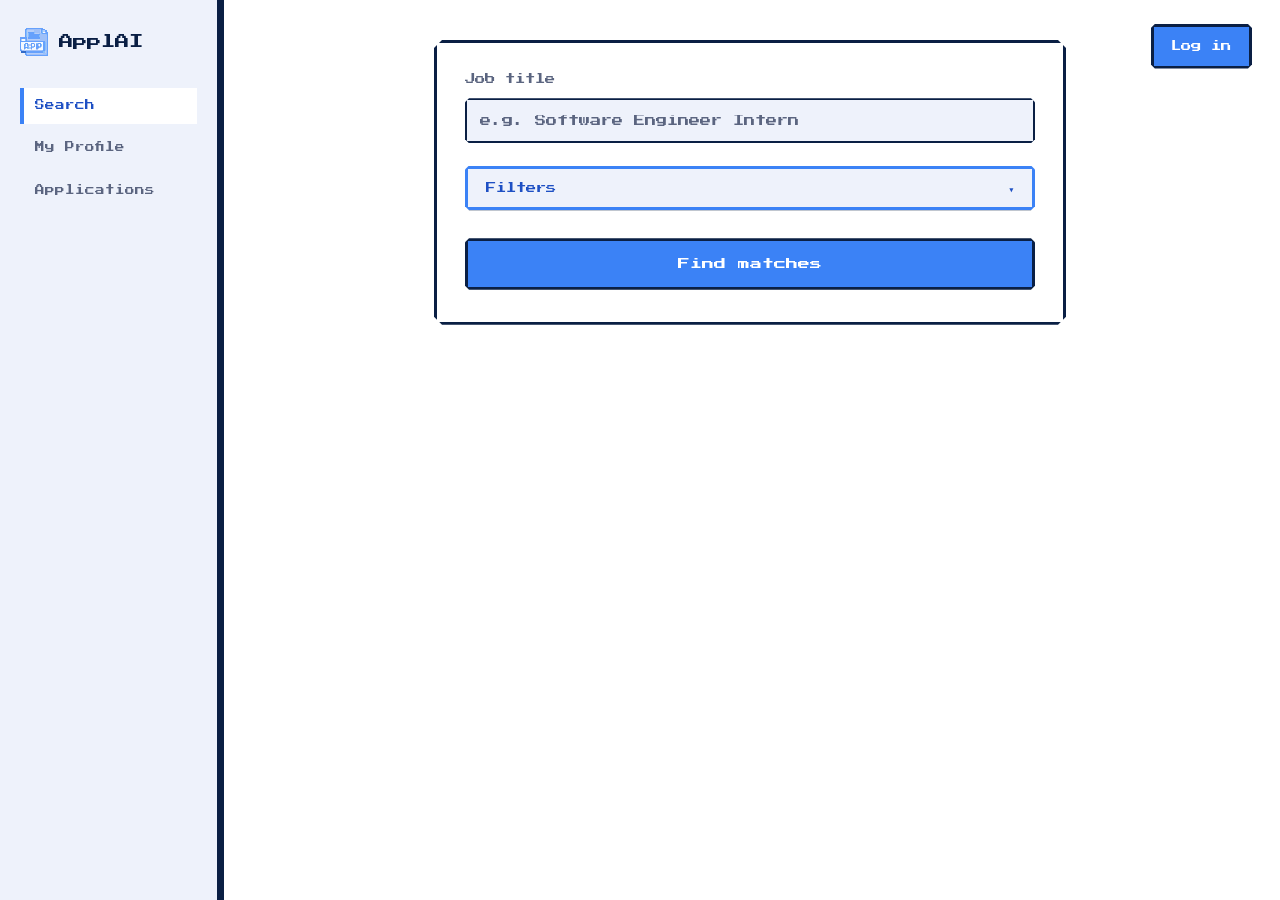
==== frontend/index.html @ b0d4d127 "Add Applications tab with status analytics, replacing the Question Bank stub" ====
<!doctype html>
<html lang="en">
<head>
  <meta charset="utf-8" />
  <title>ApplAI</title>
  <link rel="preconnect" href="https://fonts.googleapis.com" />
  <link rel="preconnect" href="https://fonts.gstatic.com" crossorigin />
  <link href="https://fonts.googleapis.com/css2?family=Press+Start+2P&display=swap" rel="stylesheet" />
  <link rel="stylesheet" href="style.css" />
  <link rel="icon" type="image/png" href="logo-pixel.png" />
</head>
<body>
  <div id="auth-status">
    <button id="login-btn">Log in</button>
    <button id="logout-btn" class="secondary hidden">Log out</button>
  </div>

  <div class="app-shell">
    <aside class="sidebar">
      <div class="brand">
        <img class="app-logo" src="logo-pixel.png" alt="ApplAI logo" width="28" height="28" />
        <h1>ApplAI</h1>
      </div>

      <nav class="sidebar-nav">
        <button id="tab-search" class="active">Search</button>
        <button id="tab-profile">My Profile</button>
        <button id="tab-applications">Applications</button>
      </nav>
    </aside>

    <main>
      <section id="search-section">
        <form id="match-form">
          <label for="filter-title">Job title</label>
          <input type="text" id="filter-title" placeholder="e.g. Software Engineer Intern" />

          <div class="filters-dropdown">
            <button type="button" id="filters-toggle" class="secondary">
              Filters <span id="filters-toggle-arrow">&#9662;</span>
            </button>
            <div id="filters-panel" class="filters-panel hidden">
              <div class="location-field">
                <label for="filter-location">Location</label>
                <input type="text" id="filter-location" placeholder="Location" autocomplete="off" />
                <ul id="location-suggestions" class="suggestions-list hidden"></ul>
              </div>

              <label class="checkbox-label"><input type="checkbox" id="filter-remote" /> Remote only</label>

              <label>Salary range</label>
              <div class="salary-range">
                <div class="salary-range-track">
                  <input type="range" id="filter-salary-min" min="0" max="250000" step="5000" value="0" />
                  <input type="range" id="filter-salary-max" min="0" max="250000" step="5000" value="250000" />
                </div>
                <div class="salary-range-labels">
                  <span id="salary-min-label">$0</span>
                  <span id="salary-max-label">$250k+</span>
                </div>
              </div>

              <label>Minimum match</label>
              <div class="salary-range">
                <div class="salary-range-track">
                  <input type="range" id="filter-relevance" min="0" max="100" step="5" value="0" />
                </div>
                <div class="salary-range-labels">
                  <span id="relevance-label">Any match</span>
                </div>
              </div>

              <label for="sort-by">Sort by</label>
              <select id="sort-by">
                <option value="relevance">Most relevant (% match)</option>
                <option value="recent-desc">Most recent (newest first)</option>
                <option value="recent-asc">Most recent (oldest first)</option>
              </select>

              <button type="button" id="filters-reset" class="secondary">Reset filters</button>
            </div>
          </div>

          <button type="submit">Find matches</button>
        </form>

        <div id="results"></div>
      </section>

      <section id="profile-section" class="hidden">
        <div id="profile-logged-out" class="locked-panel">
          <img class="lock-icon" src="lock-pixel.png" alt="Locked" />
          <p>Log in to view and edit your saved profile.</p>
        </div>
        <div id="profile-logged-in" class="hidden">
          <label for="profile-skills-text">Skills / resume text</label>
          <textarea id="profile-skills-text" rows="6" placeholder="Add additional skills..."></textarea>
          <button type="button" id="save-skills-btn" class="secondary">Save skills</button>
          <div class="skills-actions-right">
            <button type="button" id="edit-skills-btn" class="secondary hidden">Edit</button>
            <button type="button" id="delete-skills-btn" class="secondary delete-btn hidden">Delete</button>
          </div>

          <div class="profile-section-block">
            <h2 class="section-heading">Personal info</h2>
            <div class="form-grid">
              <div>
                <label for="profile-full-name">Full name</label>
                <input type="text" id="profile-full-name" />
              </div>
              <div>
                <label for="profile-first-name">First name</label>
                <input type="text" id="profile-first-name" />
              </div>
              <div>
                <label for="profile-last-name">Last name</label>
                <input type="text" id="profile-last-name" />
              </div>
              <div>
                <label for="profile-email">Email</label>
                <input type="email" id="profile-email" />
              </div>
              <div>
                <label for="profile-phone">Phone</label>
                <input type="tel" id="profile-phone" />
              </div>
              <div>
                <label for="profile-work-authorization">Work authorization</label>
                <input type="text" id="profile-work-authorization" placeholder="e.g. US Citizen, requires sponsorship" />
              </div>
              <div class="form-grid-full">
                <label for="profile-address">Address</label>
                <input type="text" id="profile-address" />
              </div>
              <div>
                <label for="profile-city">City</label>
                <input type="text" id="profile-city" />
              </div>
              <div>
                <label for="profile-state">State</label>
                <input type="text" id="profile-state" />
              </div>
              <div>
                <label for="profile-zip-code">Zip code</label>
                <input type="text" id="profile-zip-code" />
              </div>
              <div>
                <label for="profile-linkedin-url">LinkedIn URL</label>
                <input type="url" id="profile-linkedin-url" />
              </div>
              <div>
                <label for="profile-portfolio-url">Portfolio URL</label>
                <input type="url" id="profile-portfolio-url" />
              </div>
            </div>
            <button type="button" id="save-profile-info-btn" class="secondary">Save personal info</button>
            <div class="skills-actions-right">
              <button type="button" id="edit-profile-info-btn" class="secondary hidden">Edit</button>
            </div>
          </div>

          <div class="profile-section-block">
            <h2 class="section-heading">Resumes</h2>

            <label for="resume-upload">Upload a resume (DOCX)</label>
            <div class="file-input-row">
              <input type="file" id="resume-upload" accept=".docx,application/vnd.openxmlformats-officedocument.wordprocessingml.document" />
              <button type="button" id="resume-upload-btn" class="secondary hidden">Upload</button>
              <button type="button" id="resume-upload-clear" class="secondary delete-btn hidden">Remove</button>
            </div>

            <div class="saved-resumes-block">
              <h3 class="subsection-heading">Saved resumes</h3>
              <label class="checkbox-label">
                <input type="checkbox" id="resume-none" /> None (use skills text only)
              </label>
              <div id="resume-list"></div>
            </div>
          </div>

          <p id="profile-status"></p>
        </div>
      </section>

      <section id="applications-section" class="hidden">
        <div id="applications-logged-out" class="locked-panel">
          <img class="lock-icon" src="lock-pixel.png" alt="Locked" />
          <p>Log in to view your applications.</p>
        </div>
        <div id="applications-logged-in" class="hidden">
          <div id="applications-stats" class="applications-stats"></div>
          <div id="applications-table-wrap">
            <table id="applications-table">
              <thead>
                <tr>
                  <th>Company</th>
                  <th>Title</th>
                  <th>Status</th>
                  <th>Resume</th>
                  <th>Applied</th>
                  <th></th>
                </tr>
              </thead>
              <tbody id="applications-table-body"></tbody>
            </table>
            <p id="applications-empty" class="hidden">No applications tracked yet — mark a job as applied from your search results or the extension.</p>
          </div>
        </div>
      </section>
    </main>
  </div>

  <script type="module" src="app.js"></script>
</body>
</html>
---- frontend/style.css ----
:root {
  --bg: #ffffff;
  --panel-bg: #ffffff;
  --panel-bg-alt: #eef2fb;
  --blue: #3b82f6;
  --blue-bright: #1e50c4;
  --blue-dark: #16336e;
  --navy: #0a1f44;
  --text: #0a1330;
  --text-muted: #5b6580;
  --border: #0a1f44;
  --error: #a4262c;
  --success: #1a7a4c;
  --error-bg: #fdf1f1;
  --error-border: #a4262c;
  --notch: 8px;
  --notch-sm: 4px;
}

* {
  box-sizing: border-box;
}

body {
  margin: 0;
  font-family: "Press Start 2P", monospace;
  font-size: 0.8rem;
  background: var(--bg);
  color: var(--text);
  line-height: 1.7;
}

.pixel-font {
  font-family: "Press Start 2P", monospace;
}

.app-shell {
  display: flex;
  align-items: flex-start;
  min-height: 100vh;
}

.sidebar {
  display: flex;
  flex-direction: column;
  gap: 2rem;
  width: 220px;
  flex-shrink: 0;
  padding: 1.75rem 1.25rem;
  background: var(--panel-bg-alt);
  border-right: 3px solid var(--navy);
  box-shadow: 4px 0 0 var(--navy);
  position: sticky;
  top: 0;
  height: 100vh;
}

.brand {
  display: flex;
  align-items: center;
  gap: 0.7rem;
}

.sidebar-nav {
  display: flex;
  flex-direction: column;
  gap: 0.4rem;
}

#auth-status {
  position: fixed;
  top: 1.5rem;
  right: 1.75rem;
  z-index: 20;
}

.app-logo {
  width: 28px;
  height: 28px;
  flex-shrink: 0;
  image-rendering: pixelated;
  image-rendering: -moz-crisp-edges;
  image-rendering: crisp-edges;
}

.brand h1 {
  font-size: 0.9rem;
  font-weight: 400;
  color: var(--navy);
  margin: 0;
  font-family: "Press Start 2P", monospace;
}

button {
  font-family: "Press Start 2P", monospace;
  font-size: 0.65rem;
  line-height: 1.4;
  padding: 0.75rem 1.1rem;
  border: 3px solid var(--navy);
  background: var(--blue);
  color: #ffffff;
  cursor: pointer;
  clip-path: polygon(
    0 var(--notch-sm), var(--notch-sm) 0,
    calc(100% - var(--notch-sm)) 0, 100% var(--notch-sm),
    100% calc(100% - var(--notch-sm)), calc(100% - var(--notch-sm)) 100%,
    var(--notch-sm) 100%, 0 calc(100% - var(--notch-sm))
  );
  filter: drop-shadow(3px 3px 0 var(--navy));
  transition: transform 0.05s ease;
}

button:hover {
  background: var(--blue-dark);
}

button:active {
  transform: translate(3px, 3px);
  filter: drop-shadow(0 0 0 var(--navy));
}

button:disabled {
  opacity: 0.6;
  cursor: not-allowed;
  transform: none;
}

button.secondary {
  background: var(--panel-bg-alt);
  color: var(--blue-bright);
  border-color: var(--blue);
}

button.secondary:hover {
  background: var(--panel-bg-alt);
}

main {
  flex: 1;
  max-width: 680px;
  margin: 0 auto;
  padding: 2.5rem 1.5rem 4rem;
}

.sidebar-nav button {
  font-family: "Press Start 2P", monospace;
  font-size: 0.6rem;
  text-align: left;
  background: none;
  border: none;
  border-left: 4px solid transparent;
  clip-path: none;
  filter: none;
  color: var(--text-muted);
  padding: 0.7rem 0.7rem;
  transition: transform 0.1s ease, color 0.1s ease;
}

.sidebar-nav button:hover {
  color: var(--blue-bright);
  background: var(--bg);
  transform: translateX(4px);
}

.sidebar-nav button:active {
  transform: none;
}

.sidebar-nav button.active {
  color: var(--blue-bright);
  border-left-color: var(--blue);
  background: var(--bg);
}

form {
  background: var(--panel-bg);
  border: 3px solid var(--border);
  padding: 1.75rem 1.75rem 2rem;
  clip-path: polygon(
    0 var(--notch), var(--notch) 0,
    calc(100% - var(--notch)) 0, 100% var(--notch),
    100% calc(100% - var(--notch)), calc(100% - var(--notch)) 100%,
    var(--notch) 100%, 0 calc(100% - var(--notch))
  );
  filter: drop-shadow(4px 4px 0 var(--navy));
}

label {
  display: block;
  font-size: 0.65rem;
  font-weight: 500;
  color: var(--text-muted);
  margin-top: 1.1rem;
  margin-bottom: 0.6rem;
}

label:first-child {
  margin-top: 0;
}

input[type="text"], input[type="email"], input[type="tel"], input[type="url"], input[type="file"], textarea {
  width: 100%;
  padding: 0.65rem 0.8rem;
  border: 2px solid var(--border);
  clip-path: polygon(
    0 var(--notch-sm), var(--notch-sm) 0,
    calc(100% - var(--notch-sm)) 0, 100% var(--notch-sm),
    100% calc(100% - var(--notch-sm)), calc(100% - var(--notch-sm)) 100%,
    var(--notch-sm) 100%, 0 calc(100% - var(--notch-sm))
  );
  font-family: inherit;
  font-size: 0.7rem;
  line-height: 1.8;
  background: var(--panel-bg-alt);
  color: var(--text);
  transition: border-color 0.15s ease;
}

input[type="text"]::placeholder, input[type="email"]::placeholder, input[type="tel"]::placeholder, input[type="url"]::placeholder, textarea::placeholder {
  color: var(--text-muted);
}

input[type="text"]:focus, input[type="email"]:focus, input[type="tel"]:focus, input[type="url"]:focus, input[type="file"]:focus, textarea:focus {
  outline: 2px dashed var(--blue-bright);
  outline-offset: 2px;
  border-color: var(--blue);
}

textarea {
  resize: vertical;
  font-family: inherit;
}

.filters-dropdown {
  margin-top: 1.4rem;
}

#filters-toggle {
  width: 100%;
  display: flex;
  justify-content: space-between;
  align-items: center;
}

.filters-panel {
  margin-top: 0.7rem;
  border: 2px solid var(--border);
  padding: 1rem 1.1rem 1.1rem;
  background: var(--panel-bg-alt);
  clip-path: polygon(
    0 var(--notch-sm), var(--notch-sm) 0,
    calc(100% - var(--notch-sm)) 0, 100% var(--notch-sm),
    100% calc(100% - var(--notch-sm)), calc(100% - var(--notch-sm)) 100%,
    var(--notch-sm) 100%, 0 calc(100% - var(--notch-sm))
  );
}

.filters-panel label {
  color: var(--blue-bright);
  font-size: 0.75rem;
  font-weight: 600;
  text-transform: uppercase;
  letter-spacing: 0.03em;
}

.filters-panel .checkbox-label {
  display: inline-flex;
  align-items: center;
  gap: 0.4rem;
  margin-top: 0.9rem;
  font-weight: 400;
  text-transform: none;
  color: var(--text);
}

.filters-panel select {
  width: 100%;
  padding: 0.6rem 0.8rem;
  border: 2px solid var(--border);
  clip-path: polygon(
    0 var(--notch-sm), var(--notch-sm) 0,
    calc(100% - var(--notch-sm)) 0, 100% var(--notch-sm),
    100% calc(100% - var(--notch-sm)), calc(100% - var(--notch-sm)) 100%,
    var(--notch-sm) 100%, 0 calc(100% - var(--notch-sm))
  );
  font-family: inherit;
  font-size: 0.65rem;
  background: var(--bg);
  color: var(--text);
}

.salary-range {
  margin-bottom: 0.9rem;
}

.salary-range-track {
  position: relative;
  height: 32px;
}

.salary-range-track input[type="range"] {
  position: absolute;
  top: 12px;
  left: 0;
  width: 100%;
  margin: 0;
  -webkit-appearance: none;
  appearance: none;
  background: transparent;
  pointer-events: none;
}

.salary-range-track input[type="range"]::-webkit-slider-runnable-track {
  height: 6px;
  background: var(--border);
}

.salary-range-track input[type="range"]::-moz-range-track {
  height: 6px;
  background: var(--border);
}

.salary-range-track input[type="range"]::-webkit-slider-thumb {
  -webkit-appearance: none;
  pointer-events: auto;
  width: 16px;
  height: 16px;
  margin-top: -5px;
  background: var(--blue);
  border: 2px solid var(--navy);
  cursor: pointer;
}

.salary-range-track input[type="range"]::-moz-range-thumb {
  pointer-events: auto;
  width: 16px;
  height: 16px;
  background: var(--blue);
  border: 2px solid var(--navy);
  border-radius: 0;
  cursor: pointer;
}

.salary-range-labels {
  display: flex;
  justify-content: space-between;
  margin-top: 0.5rem;
  font-family: "Press Start 2P", monospace;
  font-size: 0.6rem;
  color: var(--text);
}

form button[type="submit"] {
  margin-top: 1.75rem;
  width: 100%;
  padding: 0.9rem 1.25rem;
  font-size: 0.75rem;
}

#results, #profile-status {
  margin-top: 2rem;
  scroll-margin-top: 1.5rem;
}

.results-status {
  color: var(--text-muted);
  font-size: 0.7rem;
}

.job-card {
  border: 3px solid var(--border);
  background: var(--panel-bg);
  padding: 1.25rem 1.4rem;
  margin-bottom: 1.25rem;
  cursor: pointer;
  clip-path: polygon(
    0 var(--notch), var(--notch) 0,
    calc(100% - var(--notch)) 0, 100% var(--notch),
    100% calc(100% - var(--notch)), calc(100% - var(--notch)) 100%,
    var(--notch) 100%, 0 calc(100% - var(--notch))
  );
  filter: drop-shadow(4px 4px 0 var(--navy));
}

.job-card, .job-card .meta, .job-card a, .job-card .analysis {
  font-family: "Press Start 2P", monospace;
}

.match-bar-row {
  display: flex;
  align-items: center;
  gap: 0.7rem;
  margin-bottom: 0.9rem;
}

.match-bar-track {
  flex: 1;
  height: 10px;
  background: var(--panel-bg-alt);
  border: 2px solid var(--navy);
}

.match-bar-fill {
  height: 100%;
  background: var(--blue);
}

.match-bar-label {
  flex-shrink: 0;
  font-size: 0.6rem;
  color: var(--text);
}

.job-card h3 {
  margin: 0 0 0.6rem;
  font-size: 0.8rem;
  font-weight: 400;
  color: var(--blue-bright);
}

.job-card .meta {
  font-size: 0.6rem;
  line-height: 1.7;
  color: var(--text-muted);
  margin-bottom: 0.9rem;
}

.job-card .meta .company-name {
  color: var(--text);
}

.job-card a {
  color: var(--blue-bright);
  font-size: 0.6rem;
  text-decoration: none;
}

.job-card a:hover {
  text-decoration: underline;
}

.job-card {
  transition: transform 0.1s ease, filter 0.1s ease;
}

.job-card:hover {
  transform: translate(-2px, -2px);
  filter: drop-shadow(6px 6px 0 var(--navy));
}

.job-card:active {
  transform: translate(-5px, -5px);
  filter: drop-shadow(11px 11px 0 var(--navy));
}

#load-more-btn {
  display: block;
  width: 100%;
  margin-top: 0.5rem;
}

.job-card .analyze-btn {
  margin-top: 0.9rem;
  display: block;
}

.job-card .analysis {
  margin-top: 1rem;
  padding-top: 1rem;
  border-top: 2px solid var(--border);
  font-size: 0.65rem;
  line-height: 1.9;
}

.analyze-row {
  position: relative;
}

.comic-bubble {
  position: absolute;
  z-index: 100;
  max-width: 170px;
  background: #e8cf9c;
  color: var(--text);
  border: 2px solid var(--navy);
  border-radius: 12px;
  padding: 0.5rem 0.7rem;
  font-size: 0.55rem;
  line-height: 1.6;
  box-shadow: 3px 3px 0 var(--navy);
  animation: bubble-pop 0.18s ease;
  transition: opacity 0.3s ease, transform 0.3s ease;
}

.comic-bubble::before {
  content: '';
  position: absolute;
  top: 14px;
  left: -8px;
  width: 12px;
  height: 12px;
  background: #e8cf9c;
  border-left: 2px solid var(--navy);
  border-bottom: 2px solid var(--navy);
  transform: rotate(45deg);
}

.comic-bubble.bubble-left::before {
  left: auto;
  right: -8px;
  border-left: none;
  border-bottom: none;
  border-right: 2px solid var(--navy);
  border-top: 2px solid var(--navy);
}

.comic-bubble.fade-out {
  opacity: 0;
  transform: translateX(-4px);
}

@keyframes bubble-pop {
  from {
    opacity: 0;
    transform: scale(0.85);
  }
  to {
    opacity: 1;
    transform: scale(1);
  }
}

.error-message {
  color: var(--error);
  background: var(--error-bg);
  border: 2px solid var(--error-border);
  padding: 0.8rem 1.1rem;
  font-size: 0.65rem;
  line-height: 1.8;
  clip-path: polygon(
    0 var(--notch-sm), var(--notch-sm) 0,
    calc(100% - var(--notch-sm)) 0, 100% var(--notch-sm),
    100% calc(100% - var(--notch-sm)), calc(100% - var(--notch-sm)) 100%,
    var(--notch-sm) 100%, 0 calc(100% - var(--notch-sm))
  );
}

.locked-panel {
  display: flex;
  flex-direction: column;
  align-items: center;
  justify-content: center;
  gap: 1.25rem;
  min-height: 55vh;
  padding: 3rem 1rem;
  text-align: center;
}

.lock-icon {
  width: 80px;
  height: 80px;
  image-rendering: pixelated;
  image-rendering: -moz-crisp-edges;
  image-rendering: crisp-edges;
}

.hidden {
  display: none !important;
}

.location-field {
  position: relative;
}

.suggestions-list {
  position: absolute;
  top: 100%;
  left: 0;
  right: 0;
  z-index: 10;
  margin: 2px 0 0;
  padding: 0;
  list-style: none;
  background: var(--bg);
  border: 2px solid var(--border);
  max-height: 180px;
  overflow-y: auto;
}

.suggestions-list li {
  padding: 0.5rem 0.7rem;
  font-size: 0.65rem;
  cursor: pointer;
}

.suggestions-list li:hover,
.suggestions-list li.active {
  background: var(--panel-bg-alt);
  color: var(--blue-bright);
}

.file-input-row {
  display: flex;
  align-items: center;
  gap: 0.6rem;
}

.file-input-row input[type="file"] {
  flex: 1;
}

.file-input-row button {
  flex-shrink: 0;
  padding: 0.6rem 0.8rem;
}

.profile-section-block {
  margin-top: 2.5rem;
  padding-top: 1.5rem;
  border-top: 3px solid var(--border);
}

.form-grid {
  display: grid;
  grid-template-columns: 1fr 1fr;
  gap: 1rem;
  margin-bottom: 1.1rem;
}

.form-grid label {
  display: block;
  margin-bottom: 0.4rem;
}

.form-grid input {
  width: 100%;
}

.form-grid-full {
  grid-column: 1 / -1;
}

.section-heading {
  font-size: 0.75rem;
  font-weight: 400;
  color: var(--navy);
  margin: 0 0 1rem;
  text-transform: uppercase;
  letter-spacing: 0.03em;
}

.saved-resumes-block {
  margin-top: 1.5rem;
  padding: 1rem 1.1rem 1.1rem;
  background: var(--panel-bg-alt);
  border: 2px solid var(--border);
  clip-path: polygon(
    0 var(--notch-sm), var(--notch-sm) 0,
    calc(100% - var(--notch-sm)) 0, 100% var(--notch-sm),
    100% calc(100% - var(--notch-sm)), calc(100% - var(--notch-sm)) 100%,
    var(--notch-sm) 100%, 0 calc(100% - var(--notch-sm))
  );
}

.subsection-heading {
  font-size: 0.65rem;
  font-weight: 400;
  color: var(--blue-bright);
  margin: 0 0 0.9rem;
  text-transform: uppercase;
  letter-spacing: 0.03em;
}

#resume-list {
  margin-top: 0.6rem;
}

.resume-row {
  display: flex;
  align-items: center;
  gap: 0.6rem;
  padding: 0.6rem 0;
  border-bottom: 2px solid var(--border);
  font-size: 0.65rem;
}

.resume-row .resume-filename {
  flex: 1;
  min-width: 0;
  overflow: hidden;
  text-overflow: ellipsis;
  white-space: nowrap;
}

a.resume-filename {
  color: var(--blue-bright);
  text-decoration: none;
}

a.resume-filename:hover {
  text-decoration: underline;
}

.resume-row .resume-uploaded-at {
  flex-shrink: 0;
  color: var(--text-muted);
  font-size: 0.55rem;
}

.skills-actions-right {
  display: flex;
  justify-content: flex-end;
  gap: 0.6rem;
  margin-top: 1.1rem;
}

.skills-actions-right button {
  margin-top: 0;
}

.delete-btn {
  color: var(--error) !important;
  border-color: var(--error) !important;
}

.delete-btn:hover {
  background: var(--error-bg) !important;
}

.posted-date {
  font-size: 0.5rem;
  color: var(--text-muted);
  margin-bottom: 0.9rem;
}

.job-card {
  position: relative;
}

input[type="file"] {
  padding: 0;
  overflow: hidden;
}

input[type="file"]::file-selector-button {
  font-family: "Press Start 2P", monospace;
  font-size: 0.55rem;
  line-height: 1.4;
  padding: 0.65rem 0.8rem;
  margin-right: 0.8rem;
  border: none;
  border-right: 2px solid var(--border);
  background: var(--blue);
  color: #ffffff;
  cursor: pointer;
}

input[type="file"]::file-selector-button:hover {
  background: var(--blue-dark);
}

input[type="file"]::-webkit-file-upload-button {
  font-family: "Press Start 2P", monospace;
  font-size: 0.55rem;
  line-height: 1.4;
  padding: 0.65rem 0.8rem;
  margin-right: 0.8rem;
  border: none;
  border-right: 2px solid var(--border);
  background: var(--blue);
  color: #ffffff;
  cursor: pointer;
}

.resume-row button {
  flex-shrink: 0;
  padding: 0.4rem 0.6rem;
  font-size: 0.55rem;
}

#filters-reset {
  display: block;
  margin-top: 1.1rem;
  padding: 0;
  border: none;
  background: none;
  color: var(--error);
  clip-path: none;
  filter: none;
  text-decoration: underline;
}

#filters-reset:hover {
  background: none;
  color: var(--error);
}

#filters-reset:active {
  transform: none;
}

.applications-stats {
  display: grid;
  grid-template-columns: repeat(auto-fit, minmax(120px, 1fr));
  gap: 0.8rem;
  margin-bottom: 1.5rem;
}

.applications-stat-tile {
  border: 2px solid var(--border);
  padding: 0.8rem;
  text-align: center;
}

.applications-stat-tile .stat-value {
  font-size: 1.3rem;
  color: var(--blue-bright);
  display: block;
}

.applications-stat-tile .stat-label {
  font-size: 0.55rem;
  color: var(--text-muted);
  display: block;
  margin-top: 0.3rem;
}

#applications-table {
  width: 100%;
  border-collapse: collapse;
  font-size: 0.6rem;
}

#applications-table th,
#applications-table td {
  text-align: left;
  padding: 0.6rem 0.5rem;
  border-bottom: 2px solid var(--panel-bg-alt);
}

#applications-table select {
  font-family: inherit;
  font-size: 0.55rem;
  padding: 0.3rem;
}

.job-applied-toggle {
  cursor: pointer;
  border: 2px solid var(--border);
  background: var(--panel-bg-alt);
  color: var(--text-muted);
  padding: 0.4rem 0.6rem;
  font-size: 0.55rem;
}

.job-applied-toggle.applied {
  background: var(--success);
  color: #ffffff;
  border-color: var(--success);
}
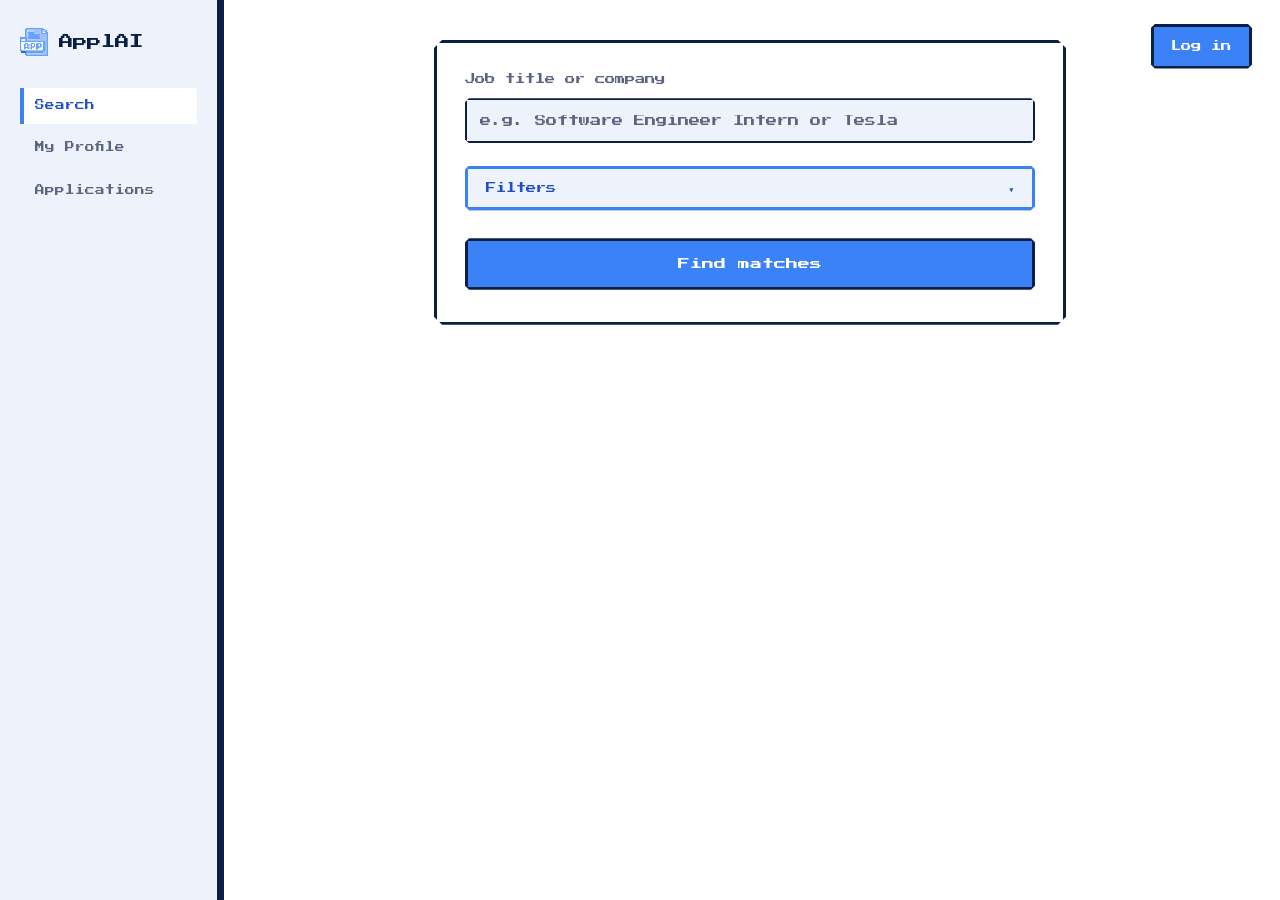
==== commit 9efdff3e: "Fix funnel width cutoff, search by company, add table search/sort/pagination The Sankey funnel's SVG" ====
--- a/frontend/index.html
+++ b/frontend/index.html
@@ -32,8 +32,8 @@
     <main>
       <section id="search-section">
         <form id="match-form">
-          <label for="filter-title">Job title</label>
-          <input type="text" id="filter-title" placeholder="e.g. Software Engineer Intern" />
+          <label for="filter-title">Job title or company</label>
+          <input type="text" id="filter-title" placeholder="e.g. Software Engineer Intern or Tesla" />
 
           <div class="filters-dropdown">
             <button type="button" id="filters-toggle" class="secondary">
@@ -188,22 +188,28 @@
           <p>Log in to view your applications.</p>
         </div>
         <div id="applications-logged-in" class="hidden">
-          <div id="applications-stats" class="applications-stats"></div>
+          <div id="applications-funnel" class="applications-funnel"></div>
+          <input type="text" id="applications-search" placeholder="Search by company or title..." />
           <div id="applications-table-wrap">
             <table id="applications-table">
               <thead>
                 <tr>
-                  <th>Company</th>
-                  <th>Title</th>
-                  <th>Status</th>
-                  <th>Resume</th>
-                  <th>Applied</th>
+                  <th class="sortable" data-sort-key="company">Company</th>
+                  <th class="sortable" data-sort-key="title">Title</th>
+                  <th class="sortable" data-sort-key="status">Status</th>
+                  <th class="sortable" data-sort-key="resume">Resume</th>
+                  <th class="sortable" data-sort-key="applied_at">Date Applied</th>
                   <th></th>
                 </tr>
               </thead>
               <tbody id="applications-table-body"></tbody>
             </table>
             <p id="applications-empty" class="hidden">No applications tracked yet — mark a job as applied from your search results or the extension.</p>
+            <div id="applications-pagination" class="hidden">
+              <button type="button" id="applications-prev-page" class="secondary">Prev</button>
+              <span id="applications-page-info"></span>
+              <button type="button" id="applications-next-page" class="secondary">Next</button>
+            </div>
           </div>
         </div>
       </section>
--- a/frontend/style.css
+++ b/frontend/style.css
@@ -799,30 +799,70 @@
   transform: none;
 }
 
-.applications-stats {
-  display: grid;
-  grid-template-columns: repeat(auto-fit, minmax(120px, 1fr));
-  gap: 0.8rem;
+.applications-funnel {
   margin-bottom: 1.5rem;
 }
 
-.applications-stat-tile {
-  border: 2px solid var(--border);
-  padding: 0.8rem;
-  text-align: center;
-}
-
-.applications-stat-tile .stat-value {
-  font-size: 1.3rem;
-  color: var(--blue-bright);
+.funnel-svg {
+  width: 100%;
+  max-width: 950px;
+  height: auto;
   display: block;
-}
-
-.applications-stat-tile .stat-label {
-  font-size: 0.55rem;
-  color: var(--text-muted);
-  display: block;
-  margin-top: 0.3rem;
+  margin: 0 auto;
+}
+
+.funnel-ribbon {
+  fill: #bfdbfe;
+  pointer-events: none;
+}
+
+.funnel-ribbon-rejected {
+  fill: #f2b6b6;
+}
+
+.funnel-ribbon-label {
+  font-family: inherit;
+  font-size: 11px;
+  font-weight: bold;
+  fill: var(--navy);
+  pointer-events: none;
+}
+
+.funnel-node {
+  outline: none;
+}
+
+.funnel-node rect {
+  transition: opacity 0.1s ease;
+}
+
+.funnel-node:hover rect,
+.funnel-node:focus-visible rect {
+  opacity: 0.85;
+}
+
+.funnel-node.active rect {
+  stroke: var(--error);
+  stroke-width: 3;
+}
+
+.funnel-node-label {
+  font-family: inherit;
+  font-size: 11px;
+  fill: #ffffff;
+  paint-order: stroke;
+  stroke: rgba(10, 19, 48, 0.6);
+  stroke-width: 3px;
+  pointer-events: none;
+}
+
+#applications-search {
+  width: 100%;
+  margin-bottom: 0.9rem;
+}
+
+#applications-table-wrap {
+  overflow-x: auto;
 }
 
 #applications-table {
@@ -838,10 +878,54 @@
   border-bottom: 2px solid var(--panel-bg-alt);
 }
 
+#applications-table th.sortable {
+  cursor: pointer;
+  user-select: none;
+  white-space: nowrap;
+}
+
+#applications-table th.sortable:hover {
+  color: var(--blue-bright);
+}
+
+#applications-table th.sortable::after {
+  content: '';
+  display: inline-block;
+  width: 0.7em;
+}
+
+#applications-table th.sortable.sorted-asc::after {
+  content: '▲';
+  font-size: 0.5rem;
+}
+
+#applications-table th.sortable.sorted-desc::after {
+  content: '▼';
+  font-size: 0.5rem;
+}
+
 #applications-table select {
   font-family: inherit;
   font-size: 0.55rem;
   padding: 0.3rem;
+}
+
+#applications-pagination {
+  display: flex;
+  align-items: center;
+  justify-content: center;
+  gap: 0.8rem;
+  margin-top: 0.9rem;
+}
+
+#applications-pagination button {
+  width: auto;
+  margin-top: 0;
+}
+
+#applications-page-info {
+  font-size: 0.55rem;
+  color: var(--text-muted);
 }
 
 .job-applied-toggle {
@@ -851,6 +935,8 @@
   color: var(--text-muted);
   padding: 0.4rem 0.6rem;
   font-size: 0.55rem;
+  display: block;
+  margin-top: 0.5rem;
 }
 
 .job-applied-toggle.applied {
